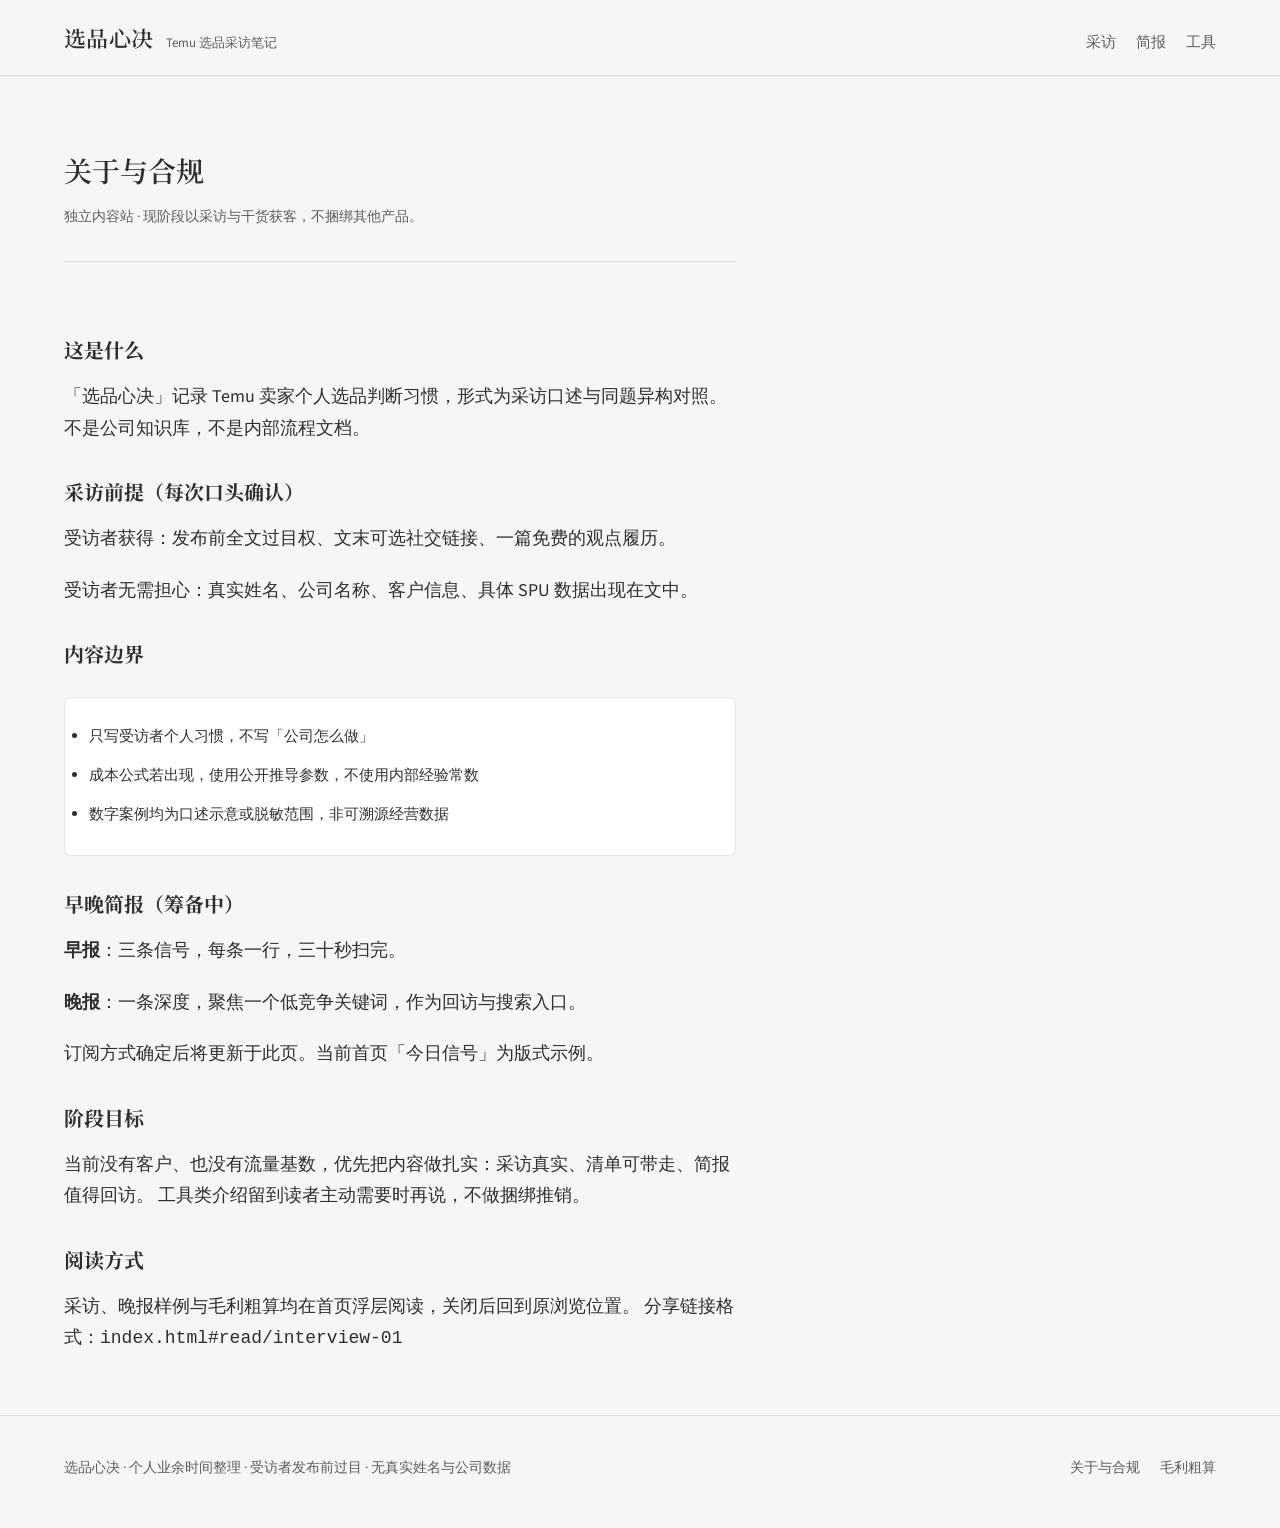
==== about.html @ ecc88588 "init: 选品心决独立公开站 Co-authored-by: Cursor <cursoragent@cursor.com>" ====
<!DOCTYPE html>
<html lang="zh-CN">
<head>
    <meta charset="UTF-8">
    <meta name="viewport" content="width=device-width, initial-scale=1.0">
    <title>关于与合规 · 选品心决</title>
    <meta name="description" content="选品心决采访笔记的合规边界、采访协议与简报说明。">
    <link rel="stylesheet" href="assets/tokens.css">
    <link rel="stylesheet" href="assets/base.css">
</head>
<body>
    <div class="read-progress" aria-hidden="true"></div>

    <header class="site-header">
        <div class="shell site-header__inner">
            <a class="site-brand" href="index.html">选品心决<span>Temu 选品采访笔记</span></a>
            <nav aria-label="主导航">
                <ul class="site-nav">
                    <li><a href="index.html#latest">采访</a></li>
                    <li><a href="index.html#signals">简报</a></li>
                    <li><a href="tools/calculator.html">工具</a></li>
                </ul>
            </nav>
        </div>
    </header>

    <main class="shell">
        <div class="article-header read">
            <h1 class="section__title" style="font-size:1.75rem;">关于与合规</h1>
            <p class="article-meta">独立内容站 · 现阶段以采访与干货获客，不捆绑其他产品。</p>
        </div>

        <div class="article-body read">
            <h2>这是什么</h2>
            <p>
                「选品心决」记录 Temu 卖家个人选品判断习惯，形式为采访口述与同题异构对照。
                不是公司知识库，不是内部流程文档。
            </p>

            <h2>采访前提（每次口头确认）</h2>
            <p>受访者获得：发布前全文过目权、文末可选社交链接、一篇免费的观点履历。</p>
            <p>受访者无需担心：真实姓名、公司名称、客户信息、具体 SPU 数据出现在文中。</p>

            <h2>内容边界</h2>
            <ul class="checklist" style="list-style:disc inside;">
                <li style="list-style:disc;">只写受访者个人习惯，不写「公司怎么做」</li>
                <li style="list-style:disc;">成本公式若出现，使用公开推导参数，不使用内部经验常数</li>
                <li style="list-style:disc;">数字案例均为口述示意或脱敏范围，非可溯源经营数据</li>
            </ul>

            <h2 id="brief">早晚简报（筹备中）</h2>
            <p><strong>早报</strong>：三条信号，每条一行，三十秒扫完。</p>
            <p><strong>晚报</strong>：一条深度，聚焦一个低竞争关键词，作为回访与搜索入口。</p>
            <p>订阅方式确定后将更新于此页。当前首页「今日信号」为版式示例。</p>

            <h2>阶段目标</h2>
            <p>
                当前没有客户、也没有流量基数，优先把内容做扎实：采访真实、清单可带走、简报值得回访。
                工具类介绍留到读者主动需要时再说，不做捆绑推销。
            </p>

            <h2>阅读方式</h2>
            <p>
                采访、晚报样例与毛利粗算均在首页浮层阅读，关闭后回到原浏览位置。
                分享链接格式：<code>index.html#read/interview-01</code>
            </p>
        </div>
    </main>

    <footer class="site-footer">
        <div class="shell site-footer__inner">
            <p>选品心决 · 个人业余时间整理 · 受访者发布前过目 · 无真实姓名与公司数据</p>
            <nav aria-label="页脚">
                <a href="about.html" aria-current="page">关于与合规</a>
                <a href="tools/calculator.html">毛利粗算</a>
            </nav>
        </div>
    </footer>

    <script src="assets/site.js" defer></script>
</body>
</html>
---- assets/tokens.css ----
/* 选品心决 · 独立内容站，金色仅作品牌点缀 */
:root {
    --bg: #f6f6f4;
    --surface: #ffffff;
    --ink: #2e2e2e;
    --ink-muted: #5c5c5c;
    --gold: #e2b87a;
    --gold-dark: #c99e5e;
    --gold-bg: rgba(226, 184, 122, 0.08);
    --border: rgba(46, 46, 46, 0.12);
    --border-gold: rgba(226, 184, 122, 0.45);
    --font-display: "Source Serif 4", "Noto Serif SC", "Songti SC", serif;
    --font-ui: "Source Sans 3", "PingFang SC", "Microsoft YaHei", sans-serif;
    --read-max: 42rem;
    --shell-max: 72rem;
    --space-section: clamp(3rem, 6vw, 4.5rem);
    --radius: 6px;
    --ease-out: cubic-bezier(0.22, 1, 0.36, 1);
    --motion-fast: 200ms;
}

@media (prefers-reduced-motion: reduce) {
    :root { --motion-fast: 0ms; }
}
---- assets/base.css ----
@import url("https://fonts.googleapis.com/css2?family=Noto+Serif+SC:wght@500;600&family=Source+Sans+3:wght@400;500;600&family=Source+Serif+4:opsz,wght@8..60,500;8..60,600&display=swap");

*, *::before, *::after { box-sizing: border-box; margin: 0; padding: 0; }

html {
    scroll-behavior: smooth;
    -webkit-text-size-adjust: 100%;
}

body {
    font-family: var(--font-ui);
    font-size: 1.125rem;
    line-height: 1.75;
    color: var(--ink);
    background: var(--bg);
    -webkit-font-smoothing: antialiased;
}

img, svg { display: block; max-width: 100%; }

a {
    color: var(--ink);
    text-decoration-thickness: 1px;
    text-underline-offset: 3px;
    transition: color var(--motion-fast) var(--ease-out);
}

a:hover { color: var(--gold-dark); }

a:focus-visible,
button:focus-visible,
input:focus-visible {
    outline: 2px solid var(--gold);
    outline-offset: 3px;
}

.shell {
    width: min(100% - 2.5rem, var(--shell-max));
    margin-inline: auto;
}

.read {
    max-width: var(--read-max);
}

.site-header {
    padding: 1.25rem 0 1rem;
    border-bottom: 1px solid var(--border);
}

.site-header__inner {
    display: flex;
    flex-wrap: wrap;
    align-items: baseline;
    justify-content: space-between;
    gap: 1rem 2rem;
}

.site-brand {
    font-family: var(--font-display);
    font-size: 1.375rem;
    font-weight: 600;
    letter-spacing: 0.02em;
    text-decoration: none;
    color: var(--ink);
}

.site-brand:hover { color: var(--ink); }

.site-brand span {
    font-family: var(--font-ui);
    font-size: 0.8125rem;
    font-weight: 400;
    color: var(--ink-muted);
    margin-left: 0.75rem;
    letter-spacing: 0;
}

.site-nav {
    display: flex;
    flex-wrap: wrap;
    gap: 0.25rem 1.25rem;
    list-style: none;
    font-size: 0.9375rem;
}

.site-nav a {
    text-decoration: none;
    color: var(--ink-muted);
}

.site-nav a:hover,
.site-nav a[aria-current="page"] {
    color: var(--ink);
    text-decoration: underline;
    text-decoration-color: var(--gold);
}

.read-progress {
    position: fixed;
    top: 0;
    left: 0;
    height: 2px;
    width: 0;
    background: var(--gold);
    z-index: 100;
    pointer-events: none;
}

.hero-split {
    display: grid;
    grid-template-columns: 1fr;
    gap: 2.5rem;
    padding-block: var(--space-section);
    align-items: center;
}

@media (min-width: 768px) {
    .hero-split {
        grid-template-columns: 1.15fr 0.85fr;
        gap: 3rem;
    }
}

.hero-eyebrow {
    font-size: 0.875rem;
    color: var(--ink-muted);
    margin-bottom: 1rem;
}

.hero-quote {
    font-family: var(--font-display);
    font-size: clamp(1.5rem, 3.5vw, 2.125rem);
    font-weight: 500;
    line-height: 1.35;
    text-wrap: balance;
    padding-bottom: 1.25rem;
    margin-bottom: 1.25rem;
    border-bottom: 1px solid var(--border);
}

.hero-lead {
    color: var(--ink-muted);
    font-size: 1rem;
    margin-bottom: 1.75rem;
    max-width: 36rem;
}

.hero-actions {
    display: flex;
    flex-wrap: wrap;
    gap: 0.75rem 1rem;
}

.hero-visual {
    background: var(--surface);
    border: 1px solid var(--border);
    border-radius: var(--radius);
    padding: 1.5rem;
}

.hero-visual figcaption {
    margin-top: 1rem;
    font-size: 0.875rem;
    color: var(--ink-muted);
    line-height: 1.5;
}

.btn {
    display: inline-flex;
    align-items: center;
    justify-content: center;
    padding: 0.625rem 1.25rem;
    font-family: var(--font-ui);
    font-size: 0.9375rem;
    font-weight: 500;
    line-height: 1.3;
    border-radius: var(--radius);
    border: 1px solid var(--border);
    background: transparent;
    color: var(--ink);
    text-decoration: none;
    cursor: pointer;
    appearance: none;
    transition: border-color var(--motion-fast) var(--ease-out),
                color var(--motion-fast) var(--ease-out),
                background var(--motion-fast) var(--ease-out);
}

.btn:hover {
    border-color: var(--ink-muted);
    color: var(--ink);
}

.btn--primary {
    border-color: var(--border-gold);
    color: var(--ink);
    background: var(--gold-bg);
}

.btn--primary:hover {
    border-color: var(--gold);
    background: rgba(226, 184, 122, 0.14);
}

.section {
    padding-block: var(--space-section);
    border-top: 1px solid var(--border);
}

.section__title {
    font-family: var(--font-display);
    font-size: 1.5rem;
    font-weight: 600;
    margin-bottom: 0.5rem;
}

.section__desc {
    font-size: 0.9375rem;
    color: var(--ink-muted);
    margin-bottom: 2rem;
    max-width: 36rem;
}

.article-list {
    list-style: none;
    counter-reset: article;
}

.article-list__item {
    counter-increment: article;
    padding-block: 1.5rem;
    border-bottom: 1px solid var(--border);
    display: grid;
    grid-template-columns: auto 1fr auto;
    gap: 1rem 1.25rem;
    align-items: start;
}

@media (max-width: 540px) {
    .article-list__item {
        grid-template-columns: auto 1fr;
    }
    .article-list__link {
        grid-column: 2;
    }
}

.article-list__item::before {
    content: counter(article, decimal-leading-zero);
    font-family: var(--font-display);
    font-size: 1rem;
    color: var(--gold-dark);
    padding-top: 0.15rem;
}

.article-list__title {
    font-family: var(--font-display);
    font-size: 1.125rem;
    font-weight: 500;
    line-height: 1.45;
    margin-bottom: 0.35rem;
}

.article-list__title a {
    text-decoration: none;
    color: var(--ink);
}

.article-list__title a:hover {
    color: var(--gold-dark);
    text-decoration: underline;
    text-decoration-color: var(--gold);
}

.article-list__meta {
    font-size: 0.875rem;
    color: var(--ink-muted);
}

.article-list__link {
    font-size: 0.875rem;
    text-decoration: none;
    white-space: nowrap;
    align-self: center;
}

.article-list__link--soon {
    color: var(--ink-muted);
    cursor: default;
    pointer-events: none;
}

.contrast-block__question {
    font-family: var(--font-display);
    font-size: 1.125rem;
    margin-bottom: 1.75rem;
}

.contrast-voices {
    list-style: none;
    display: flex;
    flex-direction: column;
    gap: 1.25rem;
}

.contrast-voices li {
    font-size: 1rem;
    line-height: 1.65;
    max-width: 38rem;
}

.contrast-voices li:nth-child(2) {
    margin-inline-start: 2rem;
}

.contrast-voices strong {
    font-weight: 600;
    color: var(--ink-muted);
    font-size: 0.875rem;
    display: block;
    margin-bottom: 0.25rem;
}

.signal-list {
    list-style: none;
    font-size: 1rem;
}

.signal-list li {
    padding: 0.65rem 0;
    border-bottom: 1px solid var(--border);
    color: var(--ink);
}

.signal-list li::before {
    content: "·";
    color: var(--gold-dark);
    margin-right: 0.5rem;
}

.cta-band {
    background: var(--surface);
    border: 1px solid var(--border);
    border-radius: var(--radius);
    padding: 2rem 1.75rem;
    max-width: 40rem;
}

.cta-band__title {
    font-family: var(--font-display);
    font-size: 1.25rem;
    margin-bottom: 0.75rem;
}

.cta-band__text {
    font-size: 0.9375rem;
    color: var(--ink-muted);
    margin-bottom: 1.25rem;
}

.site-footer {
    padding: 2.5rem 0 3rem;
    border-top: 1px solid var(--border);
    font-size: 0.875rem;
    color: var(--ink-muted);
}

.site-footer__inner {
    display: flex;
    flex-wrap: wrap;
    justify-content: space-between;
    gap: 1rem 2rem;
}

.site-footer nav {
    display: flex;
    gap: 1.25rem;
}

.site-footer a {
    color: var(--ink-muted);
    text-decoration: none;
}

.site-footer a:hover {
    color: var(--ink);
    text-decoration: underline;
}

.article-header {
    padding-block: var(--space-section) 2rem;
    border-bottom: 1px solid var(--border);
}

.article-back {
    font-size: 0.875rem;
    color: var(--ink-muted);
    text-decoration: none;
    display: inline-block;
    margin-bottom: 2rem;
}

.article-back:hover { color: var(--ink); }

.article-quote {
    font-family: var(--font-display);
    font-size: clamp(1.375rem, 3vw, 1.875rem);
    line-height: 1.4;
    text-wrap: balance;
    padding-bottom: 1.25rem;
    margin-bottom: 1rem;
    border-bottom: 1px solid var(--border);
}

.article-meta {
    font-size: 0.875rem;
    color: var(--ink-muted);
}

.article-body {
    padding-block: 2.5rem;
}

.article-body h2 {
    font-family: var(--font-display);
    font-size: 1.25rem;
    margin: 2rem 0 0.75rem;
}

.article-body p {
    margin-bottom: 1.25rem;
}

.article-body .speaker {
    font-weight: 600;
    color: var(--ink-muted);
    font-size: 0.875rem;
    margin-top: 1.5rem;
}

.checklist {
    list-style: none;
    margin: 1.5rem 0 2rem;
    padding: 1.25rem 1.5rem;
    background: var(--surface);
    border: 1px solid var(--border);
    border-radius: var(--radius);
}

.checklist li {
    padding: 0.4rem 0;
    font-size: 0.9375rem;
}

.checklist input {
    margin-right: 0.5rem;
    accent-color: var(--gold-dark);
}

.calc-form {
    display: grid;
    gap: 1rem;
    max-width: 22rem;
    margin-bottom: 1.5rem;
}

.calc-form label {
    display: grid;
    gap: 0.35rem;
    font-size: 0.875rem;
    color: var(--ink-muted);
}

.calc-form input {
    font-family: var(--font-ui);
    font-size: 1rem;
    padding: 0.5rem 0.75rem;
    border: 1px solid var(--border);
    border-radius: var(--radius);
    background: var(--surface);
    color: var(--ink);
}

.calc-result {
    font-family: var(--font-display);
    font-size: 1.375rem;
    padding: 1rem 0;
}

.calc-result small {
    display: block;
    font-family: var(--font-ui);
    font-size: 0.875rem;
    color: var(--ink-muted);
    margin-top: 0.35rem;
}

.reveal {
    opacity: 0;
    transform: translateY(8px);
}

.reveal.is-visible {
    opacity: 1;
    transform: none;
    transition: opacity var(--motion-fast) var(--ease-out),
                transform var(--motion-fast) var(--ease-out);
}

@media (prefers-reduced-motion: reduce) {
    .reveal {
        opacity: 1;
        transform: none;
    }
    .reveal.is-visible { transition: none; }
}

/* ── 统一阅读浮层 Reader ── */
body.reader-open {
    overflow: hidden;
}

.reader[hidden] {
    display: none !important;
}

.reader {
    position: fixed;
    inset: 0;
    z-index: 200;
    display: flex;
    align-items: stretch;
    justify-content: center;
}

.reader__backdrop {
    position: absolute;
    inset: 0;
    background: rgba(46, 46, 46, 0.38);
    backdrop-filter: blur(8px);
    -webkit-backdrop-filter: blur(8px);
}

@supports not ((backdrop-filter: blur(1px)) or (-webkit-backdrop-filter: blur(1px))) {
    .reader__backdrop {
        background: rgba(46, 46, 46, 0.52);
    }
}

.reader__frame {
    position: relative;
    z-index: 1;
    display: flex;
    align-items: stretch;
    width: min(100%, 52rem);
    margin: clamp(1rem, 3vh, 2rem);
    gap: 0.75rem;
    pointer-events: none;
}

.reader__back {
    pointer-events: auto;
    align-self: flex-start;
    position: sticky;
    top: clamp(1rem, 3vh, 2rem);
    flex-shrink: 0;
    min-width: 4.5rem;
    min-height: 2.75rem;
    padding: 0.5rem 0.85rem;
    font-family: var(--font-ui);
    font-size: 0.875rem;
    font-weight: 500;
    color: var(--ink);
    background: var(--surface);
    border: 1px solid var(--border-gold);
    border-radius: var(--radius);
    cursor: pointer;
    box-shadow: 0 4px 24px rgba(0, 0, 0, 0.08);
    transition: border-color var(--motion-fast) var(--ease-out),
                background var(--motion-fast) var(--ease-out);
}

.reader__back:hover {
    border-color: var(--gold);
    background: var(--gold-bg);
}

.reader__panel {
    pointer-events: auto;
    flex: 1;
    min-width: 0;
    display: flex;
    flex-direction: column;
    background: var(--surface);
    border: 1px solid var(--border);
    border-radius: var(--radius);
    box-shadow: 0 12px 48px rgba(0, 0, 0, 0.12);
    max-height: calc(100vh - clamp(2rem, 6vh, 4rem));
    position: relative;
}

.reader__progress {
    position: absolute;
    top: 0;
    left: 0;
    height: 2px;
    width: 0;
    background: var(--gold);
    z-index: 2;
    pointer-events: none;
    border-radius: var(--radius) var(--radius) 0 0;
}

.reader__scroll {
    overflow-y: auto;
    overflow-x: hidden;
    flex: 1;
    padding: 2rem 1.75rem 2.5rem;
    scrollbar-width: thin;
    scrollbar-color: var(--gold-dark) transparent;
}

.reader__scroll::-webkit-scrollbar {
    width: 6px;
}

.reader__scroll::-webkit-scrollbar-thumb {
    background: rgba(201, 158, 94, 0.55);
    border-radius: 3px;
}

.reader__scroll::-webkit-scrollbar-track {
    background: transparent;
}

.reader__content {
    max-width: var(--read-max);
    margin-inline: auto;
}

.reader-article-header {
    padding-bottom: 1.5rem;
    margin-bottom: 1.5rem;
    border-bottom: 1px solid var(--border);
}

.reader-article-body h2 {
    font-family: var(--font-display);
    font-size: 1.25rem;
    margin: 2rem 0 0.75rem;
}

.reader-article-body p {
    margin-bottom: 1.25rem;
}

.reader-inline-link {
    font: inherit;
    color: var(--gold-dark);
    background: none;
    border: none;
    padding: 0;
    cursor: pointer;
    text-decoration: underline;
    text-underline-offset: 3px;
}

.reader-inline-link:hover {
    color: var(--ink);
}

.reader__backdrop-hint {
    position: fixed;
    bottom: 1.5rem;
    left: 50%;
    transform: translateX(-50%);
    z-index: 210;
    font-size: 0.8125rem;
    color: var(--ink);
    background: var(--surface);
    border: 1px solid var(--border-gold);
    padding: 0.45rem 1rem;
    border-radius: 999px;
    box-shadow: 0 4px 20px rgba(0, 0, 0, 0.1);
    pointer-events: none;
}

.brief-list {
    list-style: none;
    margin-top: 1.25rem;
}

.brief-list__item {
    padding: 1rem 0;
    border-bottom: 1px solid var(--border);
    display: flex;
    flex-wrap: wrap;
    align-items: baseline;
    justify-content: space-between;
    gap: 0.5rem 1rem;
}

.brief-list__item a {
    text-decoration: none;
    font-family: var(--font-display);
    font-size: 1rem;
}

.brief-list__meta {
    font-size: 0.8125rem;
    color: var(--ink-muted);
}

.brief-subscribe-note {
    font-size: 0.875rem;
    color: var(--ink-muted);
    margin-top: 1.5rem;
}

.article-list__item.is-last-read,
.brief-list__item.is-last-read {
    background: var(--gold-bg);
    margin-inline: -0.75rem;
    padding-inline: 0.75rem;
    border-radius: var(--radius);
}

@media (max-width: 640px) {
    .reader__frame {
        flex-direction: column;
        margin: 0;
        width: 100%;
        max-height: 100vh;
    }

    .reader__back {
        position: fixed;
        top: 0.75rem;
        left: 0.75rem;
        z-index: 220;
        min-width: 2.75rem;
        min-height: 2.75rem;
        padding: 0.5rem;
    }

    .reader__panel {
        border-radius: 0;
        border: none;
        max-height: 100vh;
        margin-top: 0;
    }

    .reader__scroll {
        padding: 3.25rem 1.25rem 2rem;
    }
}
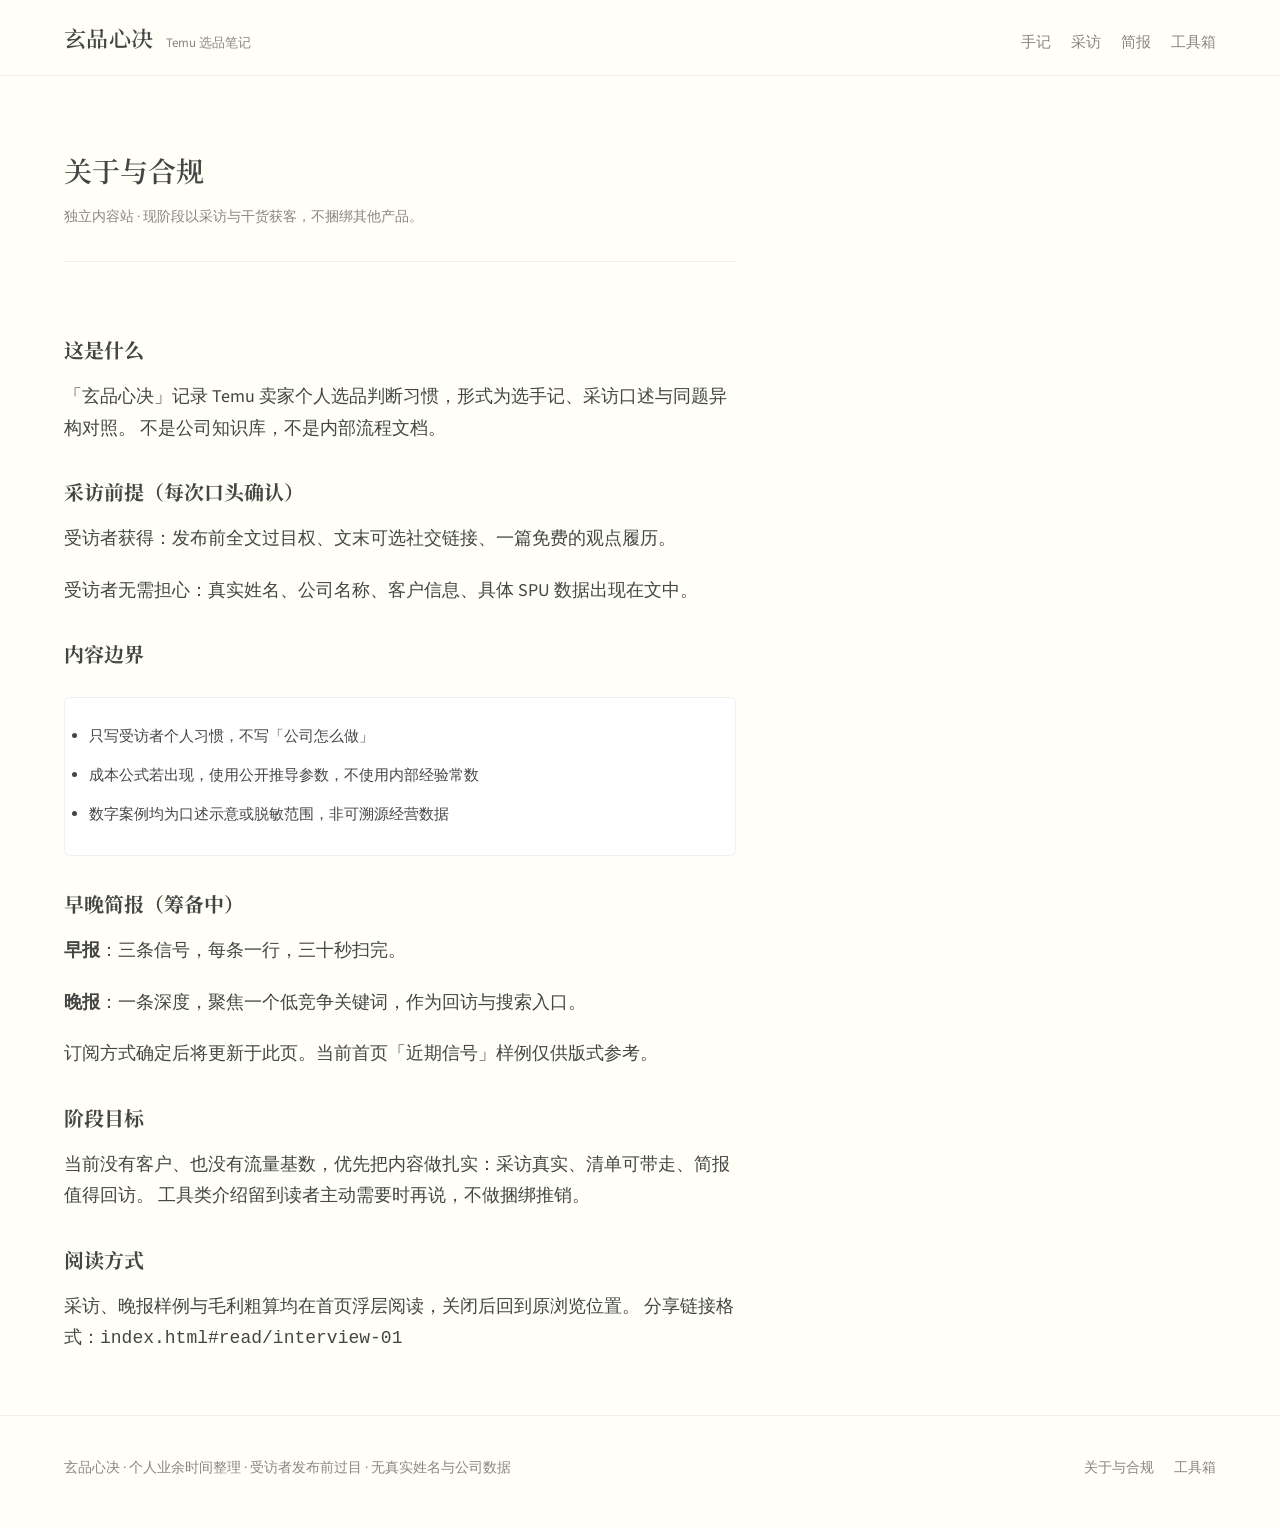
==== commit 12e59a92: "玄品心决：manifest.js 兜底、品牌统一、interview-03 草稿 Co-authored-by: Cursor <cursoragent@cursor.com>" ====
--- a/about.html
+++ b/about.html
@@ -3,8 +3,8 @@
 <head>
     <meta charset="UTF-8">
     <meta name="viewport" content="width=device-width, initial-scale=1.0">
-    <title>关于与合规 · 选品心决</title>
-    <meta name="description" content="选品心决采访笔记的合规边界、采访协议与简报说明。">
+    <title>关于与合规 · 玄品心决</title>
+    <meta name="description" content="玄品心决的合规边界、采访协议与简报说明。">
     <link rel="stylesheet" href="assets/tokens.css">
     <link rel="stylesheet" href="assets/base.css">
 </head>
@@ -13,12 +13,13 @@
 
     <header class="site-header">
         <div class="shell site-header__inner">
-            <a class="site-brand" href="index.html">选品心决<span>Temu 选品采访笔记</span></a>
+            <a class="site-brand" href="index.html">玄品心决<span>Temu 选品笔记</span></a>
             <nav aria-label="主导航">
                 <ul class="site-nav">
+                    <li><a href="index.html#notes">手记</a></li>
                     <li><a href="index.html#latest">采访</a></li>
                     <li><a href="index.html#signals">简报</a></li>
-                    <li><a href="tools/calculator.html">工具</a></li>
+                    <li><a href="index.html#read/toolbox">工具箱</a></li>
                 </ul>
             </nav>
         </div>
@@ -33,7 +34,7 @@
         <div class="article-body read">
             <h2>这是什么</h2>
             <p>
-                「选品心决」记录 Temu 卖家个人选品判断习惯，形式为采访口述与同题异构对照。
+                「玄品心决」记录 Temu 卖家个人选品判断习惯，形式为选手记、采访口述与同题异构对照。
                 不是公司知识库，不是内部流程文档。
             </p>
 
@@ -51,7 +52,7 @@
             <h2 id="brief">早晚简报（筹备中）</h2>
             <p><strong>早报</strong>：三条信号，每条一行，三十秒扫完。</p>
             <p><strong>晚报</strong>：一条深度，聚焦一个低竞争关键词，作为回访与搜索入口。</p>
-            <p>订阅方式确定后将更新于此页。当前首页「今日信号」为版式示例。</p>
+            <p>订阅方式确定后将更新于此页。当前首页「近期信号」样例仅供版式参考。</p>
 
             <h2>阶段目标</h2>
             <p>
@@ -69,10 +70,10 @@
 
     <footer class="site-footer">
         <div class="shell site-footer__inner">
-            <p>选品心决 · 个人业余时间整理 · 受访者发布前过目 · 无真实姓名与公司数据</p>
+            <p>玄品心决 · 个人业余时间整理 · 受访者发布前过目 · 无真实姓名与公司数据</p>
             <nav aria-label="页脚">
                 <a href="about.html" aria-current="page">关于与合规</a>
-                <a href="tools/calculator.html">毛利粗算</a>
+                <a href="index.html#read/toolbox">工具箱</a>
             </nav>
         </div>
     </footer>
--- a/assets/tokens.css
+++ b/assets/tokens.css
@@ -1,14 +1,22 @@
-/* 选品心决 · 独立内容站，金色仅作品牌点缀 */
+/* 选品心决 · 象牙白浅暖底，附色仅作点睛 */
 :root {
-    --bg: #f6f6f4;
+    --bg: #fffff8;
     --surface: #ffffff;
-    --ink: #2e2e2e;
-    --ink-muted: #5c5c5c;
-    --gold: #e2b87a;
-    --gold-dark: #c99e5e;
-    --gold-bg: rgba(226, 184, 122, 0.08);
-    --border: rgba(46, 46, 46, 0.12);
-    --border-gold: rgba(226, 184, 122, 0.45);
+    --ink: #454545;
+    --ink-muted: #8a8580;
+    /* 相邻色：灰绿 sage，用于进度条、列表点缀 */
+    --accent: #9aab8f;
+    --accent-muted: rgba(154, 171, 143, 0.55);
+    /* 对冲色：淡香槟，用于主按钮描边与引用下划线 */
+    --accent-warm: #c4a882;
+    --accent-warm-deep: #b8957a;
+    --accent-bg: rgba(196, 168, 130, 0.08);
+    /* 兼容旧变量名 */
+    --gold: var(--accent-warm);
+    --gold-dark: var(--accent-warm-deep);
+    --gold-bg: var(--accent-bg);
+    --border: rgba(69, 69, 69, 0.08);
+    --border-gold: rgba(196, 168, 130, 0.35);
     --font-display: "Source Serif 4", "Noto Serif SC", "Songti SC", serif;
     --font-ui: "Source Sans 3", "PingFang SC", "Microsoft YaHei", sans-serif;
     --read-max: 42rem;
--- a/assets/base.css
+++ b/assets/base.css
@@ -25,12 +25,12 @@
     transition: color var(--motion-fast) var(--ease-out);
 }
 
-a:hover { color: var(--gold-dark); }
+a:hover { color: var(--accent-warm-deep); }
 
 a:focus-visible,
 button:focus-visible,
 input:focus-visible {
-    outline: 2px solid var(--gold);
+    outline: 2px solid var(--accent);
     outline-offset: 3px;
 }
 
@@ -93,7 +93,7 @@
 .site-nav a[aria-current="page"] {
     color: var(--ink);
     text-decoration: underline;
-    text-decoration-color: var(--gold);
+    text-decoration-color: var(--accent-warm);
 }
 
 .read-progress {
@@ -102,7 +102,7 @@
     left: 0;
     height: 2px;
     width: 0;
-    background: var(--gold);
+    background: var(--accent);
     z-index: 100;
     pointer-events: none;
 }
@@ -195,12 +195,12 @@
 .btn--primary {
     border-color: var(--border-gold);
     color: var(--ink);
-    background: var(--gold-bg);
+    background: var(--surface);
 }
 
 .btn--primary:hover {
-    border-color: var(--gold);
-    background: rgba(226, 184, 122, 0.14);
+    border-color: var(--accent-warm);
+    background: var(--accent-bg);
 }
 
 .section {
@@ -250,7 +250,7 @@
     content: counter(article, decimal-leading-zero);
     font-family: var(--font-display);
     font-size: 1rem;
-    color: var(--gold-dark);
+    color: var(--accent-warm-deep);
     padding-top: 0.15rem;
 }
 
@@ -268,9 +268,9 @@
 }
 
 .article-list__title a:hover {
-    color: var(--gold-dark);
+    color: var(--accent-warm-deep);
     text-decoration: underline;
-    text-decoration-color: var(--gold);
+    text-decoration-color: var(--accent-warm);
 }
 
 .article-list__meta {
@@ -335,7 +335,7 @@
 
 .signal-list li::before {
     content: "·";
-    color: var(--gold-dark);
+    color: var(--accent);
     margin-right: 0.5rem;
 }
 
@@ -455,7 +455,7 @@
 
 .checklist input {
     margin-right: 0.5rem;
-    accent-color: var(--gold-dark);
+    accent-color: var(--accent);
 }
 
 .calc-form {
@@ -523,6 +523,8 @@
 
 .reader[hidden] {
     display: none !important;
+    pointer-events: none !important;
+    visibility: hidden !important;
 }
 
 .reader {
@@ -537,14 +539,14 @@
 .reader__backdrop {
     position: absolute;
     inset: 0;
-    background: rgba(46, 46, 46, 0.38);
-    backdrop-filter: blur(8px);
-    -webkit-backdrop-filter: blur(8px);
+    background: rgba(69, 69, 69, 0.22);
+    backdrop-filter: blur(6px);
+    -webkit-backdrop-filter: blur(6px);
 }
 
 @supports not ((backdrop-filter: blur(1px)) or (-webkit-backdrop-filter: blur(1px))) {
     .reader__backdrop {
-        background: rgba(46, 46, 46, 0.52);
+        background: rgba(69, 69, 69, 0.32);
     }
 }
 
@@ -582,8 +584,8 @@
 }
 
 .reader__back:hover {
-    border-color: var(--gold);
-    background: var(--gold-bg);
+    border-color: var(--accent-warm);
+    background: var(--accent-bg);
 }
 
 .reader__panel {
@@ -606,7 +608,7 @@
     left: 0;
     height: 2px;
     width: 0;
-    background: var(--gold);
+    background: var(--accent);
     z-index: 2;
     pointer-events: none;
     border-radius: var(--radius) var(--radius) 0 0;
@@ -618,7 +620,7 @@
     flex: 1;
     padding: 2rem 1.75rem 2.5rem;
     scrollbar-width: thin;
-    scrollbar-color: var(--gold-dark) transparent;
+    scrollbar-color: var(--accent-muted) transparent;
 }
 
 .reader__scroll::-webkit-scrollbar {
@@ -626,7 +628,7 @@
 }
 
 .reader__scroll::-webkit-scrollbar-thumb {
-    background: rgba(201, 158, 94, 0.55);
+    background: var(--accent-muted);
     border-radius: 3px;
 }
 
@@ -657,7 +659,7 @@
 
 .reader-inline-link {
     font: inherit;
-    color: var(--gold-dark);
+    color: var(--accent-warm-deep);
     background: none;
     border: none;
     padding: 0;
@@ -668,6 +670,12 @@
 
 .reader-inline-link:hover {
     color: var(--ink);
+}
+
+.reader-inline-link--title {
+    font-family: var(--font-display);
+    font-size: 1.125rem;
+    text-align: left;
 }
 
 .reader__backdrop-hint {
@@ -720,10 +728,112 @@
 
 .article-list__item.is-last-read,
 .brief-list__item.is-last-read {
-    background: var(--gold-bg);
+    background: var(--accent-bg);
     margin-inline: -0.75rem;
     padding-inline: 0.75rem;
     border-radius: var(--radius);
+}
+
+.article-list__item--empty {
+    list-style: none;
+}
+
+.reader-note-title {
+    font-family: var(--font-display);
+    font-size: 1.375rem;
+    line-height: 1.35;
+    margin-bottom: 0.5rem;
+}
+
+.reader-section-label {
+    font-family: var(--font-ui);
+    font-size: 0.8125rem;
+    font-weight: 600;
+    letter-spacing: 0.06em;
+    text-transform: uppercase;
+    color: var(--ink-muted);
+    margin: 1.75rem 0 0.75rem;
+}
+
+.tool-list {
+    list-style: none;
+    display: grid;
+    gap: 1rem;
+}
+
+.tool-list__item a {
+    font-weight: 500;
+    text-decoration: none;
+}
+
+.tool-list__item a:hover {
+    text-decoration: underline;
+}
+
+.tool-list__meta {
+    display: block;
+    font-size: 0.8125rem;
+    color: var(--ink-muted);
+    margin-top: 0.15rem;
+}
+
+.tool-list__note {
+    font-size: 0.9375rem;
+    color: var(--ink-muted);
+    margin-top: 0.35rem;
+}
+
+.tool-waitlist {
+    margin-top: 1.5rem;
+    font-size: 0.9375rem;
+    color: var(--ink-muted);
+}
+
+.site-footer__copy {
+    display: flex;
+    flex-direction: column;
+    gap: 0.75rem;
+}
+
+.subscribe-box__hint {
+    font-size: 0.875rem;
+    color: var(--ink-muted);
+    max-width: 28rem;
+}
+
+.subscribe-box__form {
+    display: flex;
+    flex-wrap: wrap;
+    gap: 0.5rem 0.75rem;
+    align-items: center;
+    margin-top: 0.5rem;
+}
+
+.subscribe-box__label {
+    font-size: 0.875rem;
+    width: 100%;
+}
+
+.subscribe-box__input {
+    font: inherit;
+    padding: 0.45rem 0.65rem;
+    border: 1px solid var(--border);
+    border-radius: var(--radius);
+    min-width: 12rem;
+    background: var(--surface);
+}
+
+.file-protocol-hint {
+    background: #fffff0;
+    border-bottom: 1px solid rgba(196, 168, 130, 0.45);
+    padding: 0.75rem 1.25rem;
+    font-size: 0.9375rem;
+    color: var(--ink-muted);
+    text-align: center;
+}
+
+.file-protocol-hint code {
+    font-size: 0.875em;
 }
 
 @media (max-width: 640px) {
